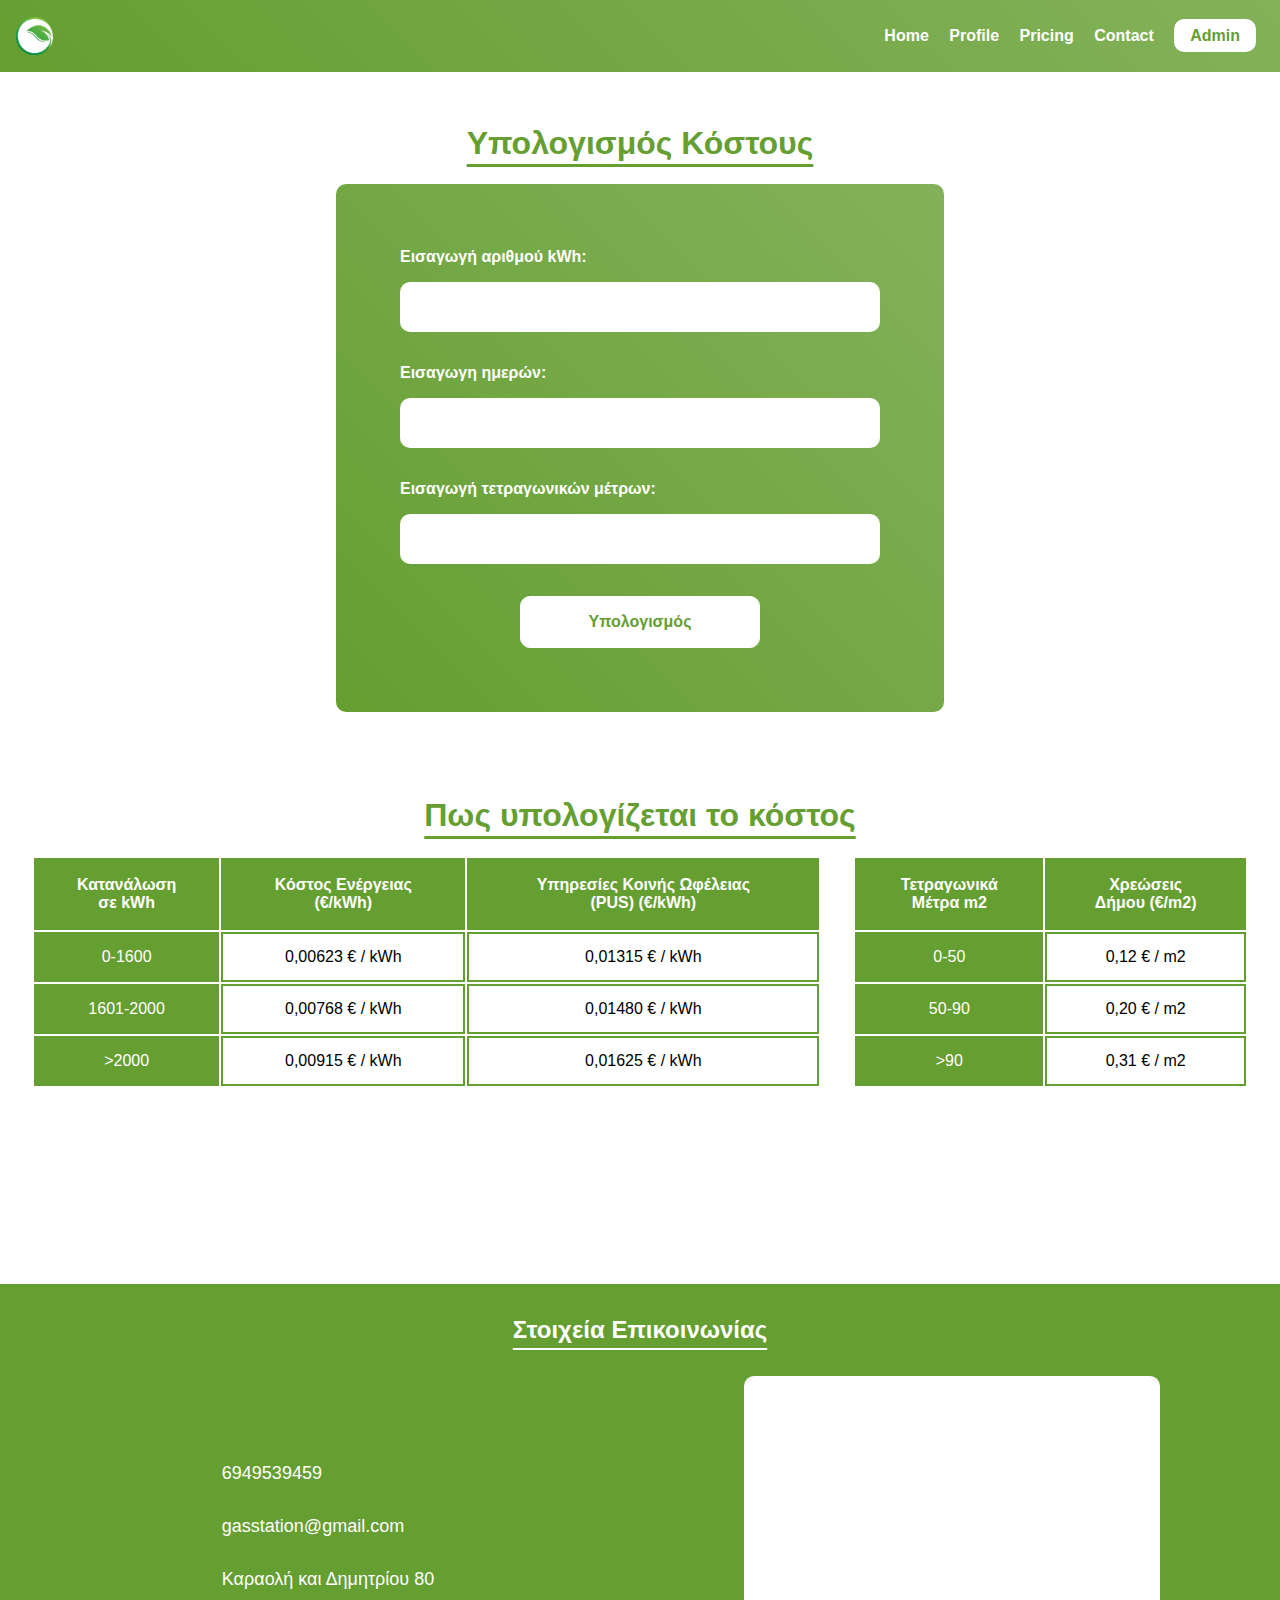
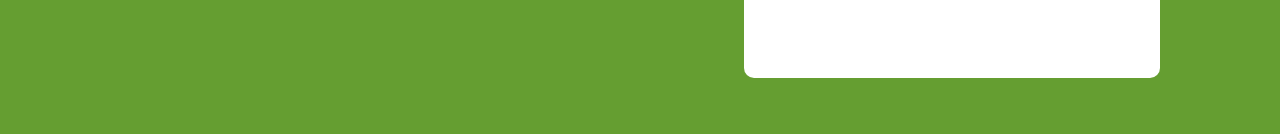
==== pages/PricingPage/pricing.html @ 4f8198ed "completed profile page and Pricing page" ====
<!DOCTYPE html>
<html lang="en">
  <head>
    <meta charset="UTF-8" />
    <meta http-equiv="X-UA-Compatible" content="IE=edge" />
    <meta name="viewport" content="width=device-width, initial-scale=1.0" />
    <link
      rel="stylesheet"
      href="https://cdnjs.cloudflare.com/ajax/libs/font-awesome/6.4.0/css/all.min.css"
      integrity="sha512-iecdLmaskl7CVkqkXNQ/ZH/XLlvWZOJyj7Yy7tcenmpD1ypASozpmT/E0iPtmFIB46ZmdtAc9eNBvH0H/ZpiBw=="
      crossorigin="anonymous"
      referrerpolicy="no-referrer"
    />
    <link rel="stylesheet" href="../../reusable_components/navbar.css" />
    <link rel="stylesheet" href="pricing.css" />
    <link rel="stylesheet" href="../../reusable_components/footer.css" />
    <link rel="icon" href="../../reusable_components/logo.png" />
    <title>PUREGAS</title>
  </head>
  <body>
    <nav>
      <img src="../../reusable_components/logo.png" alt="logo" />
      <form class="links">
        <a href="/">Home</a>
        <a href="../ProfilePage/profile.html">Profile</a>
        <a href="./pricing.html">Pricing</a>
        <a href="#">Contact</a>
        <a href="#">Admin</a>
      </form>
    </nav>
    <section class="calculate-cost">
      <h1 class="title">Υπολογισμός Κόστους</h1>
      <form action="">
        <label for="kWh">Εισαγωγή αριθμού kWh: </label>
        <input type="number" id="kWh" />
        <label for="days">Εισαγωγη ημερών:</label>
        <input type="number" id="days" />
        <label for="m2">Εισαγωγή τετραγωνικών μέτρων: </label>
        <input type="number" id="m2" />
        <button type="submit">Υπολογισμός</button>
      </form>
    </section>
    <section class="cost-calculation">
      <h1 class="title">Πως υπολογίζεται το κόστος</h1>
      <div class="tables">
        <table>
          <tr>
            <th>
              Κατανάλωση<br />
              σε kWh
            </th>
            <th>
              Κόστος Ενέργειας<br />
              (€/kWh)
            </th>
            <th>
              Υπηρεσίες Κοινής Ωφέλειας<br />
              (PUS) (€/kWh)
            </th>
          </tr>
          <tr>
            <td>0-1600</td>
            <td>0,00623 € / kWh</td>
            <td>0,01315 € / kWh</td>
          </tr>
          <tr>
            <td>1601-2000</td>
            <td>0,00768 € / kWh</td>
            <td>0,01480 € / kWh</td>
          </tr>
          <tr>
            <td>>2000</td>
            <td>0,00915 € / kWh</td>
            <td>0,01625 € / kWh</td>
          </tr>
        </table>
        <table>
          <tr>
            <th>
              Τετραγωνικά<br />
              Μέτρα m2
            </th>
            <th>
              Χρεώσεις<br />
              Δήμου (€/m2)
            </th>
          </tr>
          <tr>
            <td>0-50</td>
            <td>0,12 € / m2</td>
          </tr>
          <tr>
            <td>50-90</td>
            <td>0,20 € / m2</td>
          </tr>
          <tr>
            <td>>90</td>
            <td>0,31 € / m2</td>
          </tr>
        </table>
      </div>
    </section>
    <footer>
      <h1>Στοιχεία Επικοινωνίας</h1>
      <div class="footer-container">
        <div class="info-container">
          <a class="info">
            <i class="fa-solid fa-phone"></i>
            <span>6949539459</span>
          </a>
          <a class="info">
            <i class="fa-solid fa-envelope"></i>
            <span>gasstation@gmail.com</span>
          </a>
          <a class="info">
            <i class="fa-solid fa-location-dot"></i>
            <span>Καραολή και Δημητρίου 80</span>
          </a>
        </div>

        <iframe
          frameborder="0"
          src="https://maps.google.com/maps?width=100%25&amp;height=600&amp;hl=en&amp;q=%CE%9A%CE%B1%CF%81%CE%B1%CE%BF%CE%BB%CE%AE%20%CE%BA%CE%B1%CE%B9%20%CE%94%CE%B7%CE%BC%CE%B7%CF%84%CF%81%CE%AF%CE%BF%CF%85%2080+(My%20Business%20Name)&amp;t=&amp;z=14&amp;ie=UTF8&amp;iwloc=B&amp;output=embed"
        ></iframe>
      </div>
    </footer>
  </body>
</html>
---- reusable_components/navbar.css ----
nav {
  width: 100%;
  height: 8vh;
  display: flex;
  align-items: center;
  justify-content: space-between;
  background: linear-gradient(
    45deg,
    rgb(101, 158, 49),
    rgba(101, 158, 49, 0.8)
  );
  padding: 0 1rem;
  box-sizing: border-box;
  font-family: sans-serif;
}
nav img {
  width: 3%;
}

nav a {
  text-decoration: none;
  color: white;
  font-weight: bold;
  margin: 0 0.5rem;
}
.links :last-child {
  background-color: white;
  color: #659e31;
  padding: 0.5rem 1rem;
  border-radius: 10px;
}
---- pages/PricingPage/pricing.css ----
body {
  margin: 0;
  font-family: sans-serif;
}

section {
  min-height: 60vh;
}

.title {
  width: 100%;
  text-align: center;
  text-decoration: underline;
  text-underline-offset: 10px;
}

.calculate-cost {
  color: #659e31;
  display: flex;
  flex-direction: column;
  align-items: center;
  padding: 2rem;
  box-sizing: border-box;
}

.calculate-cost form {
  display: flex;
  flex-direction: column;
  background: linear-gradient(
    45deg,
    rgb(101, 158, 49),
    rgba(101, 158, 49, 0.8)
  );
  width: 50%;
  box-sizing: border-box;
  padding: 4rem;
  color: white;
  border-radius: 10px;
}

.calculate-cost label {
  font-weight: bold;
  margin-bottom: 1rem;
}
.calculate-cost form input {
  margin-bottom: 2rem;
  border: none;
  padding: 1rem;
  outline: none;
  font-size: 1rem;
  border-radius: 10px;
}

.calculate-cost form input::-webkit-inner-spin-button,
.calculate-cost form input::-webkit-outer-spin-button {
  -webkit-appearance: none;
}

.calculate-cost form button {
  border: none;
  background-color: white;
  color: #659e31;
  width: 50%;
  align-self: center;
  padding: 1rem;
  font-weight: bolder;
  font-size: 1rem;
  border-radius: 10px;
  cursor: pointer;
  border: 1px solid white;
}

.calculate-cost form button:hover {
  background-color: transparent;
  color: white;
}

.cost-calculation {
  padding: 2rem;
  box-sizing: border-box;
}

.tables {
  display: grid;
  grid-template-columns: 2fr 1fr;
  column-gap: 2rem;
}
.cost-calculation h1 {
  color: #659e31;
}

.cost-calculation th {
  background-color: #659e31;
  color: white;
  padding: 1rem;
  text-align: center;
}

.cost-calculation tr {
  text-align: center;
}
.cost-calculation tr :first-child {
  background-color: #659e31;
  color: white;
  padding: 1rem;
}

.cost-calculation tr :not(:first-child) {
  border: 2px solid #659e31;
}
---- reusable_components/footer.css ----
footer {
  background-color: #659e31;
  color: white;
  width: 100%;
  min-height: 50vh;
  padding: 1rem;
  box-sizing: border-box;
  font-family: sans-serif;
}

footer h1 {
  color: white;
  font-size: 1.5rem;
  width: 100%;
  text-align: center;
  text-decoration: underline;
  text-underline-offset: 10px;
  margin-bottom: 2rem;
}

.footer-container {
  display: grid;
  grid-template-columns: repeat(2, 1fr);
  justify-items: center;
  align-items: center;
}

footer .info-container {
  display: flex;
  flex-direction: column;
}
footer .info {
  font-size: large;
  font-weight: 100;
  margin: 1rem 0;
}

iframe {
  width: 30vw;
  height: 30vh;
  background-color: white;
  padding: 1rem;
  border-radius: 10px;
}
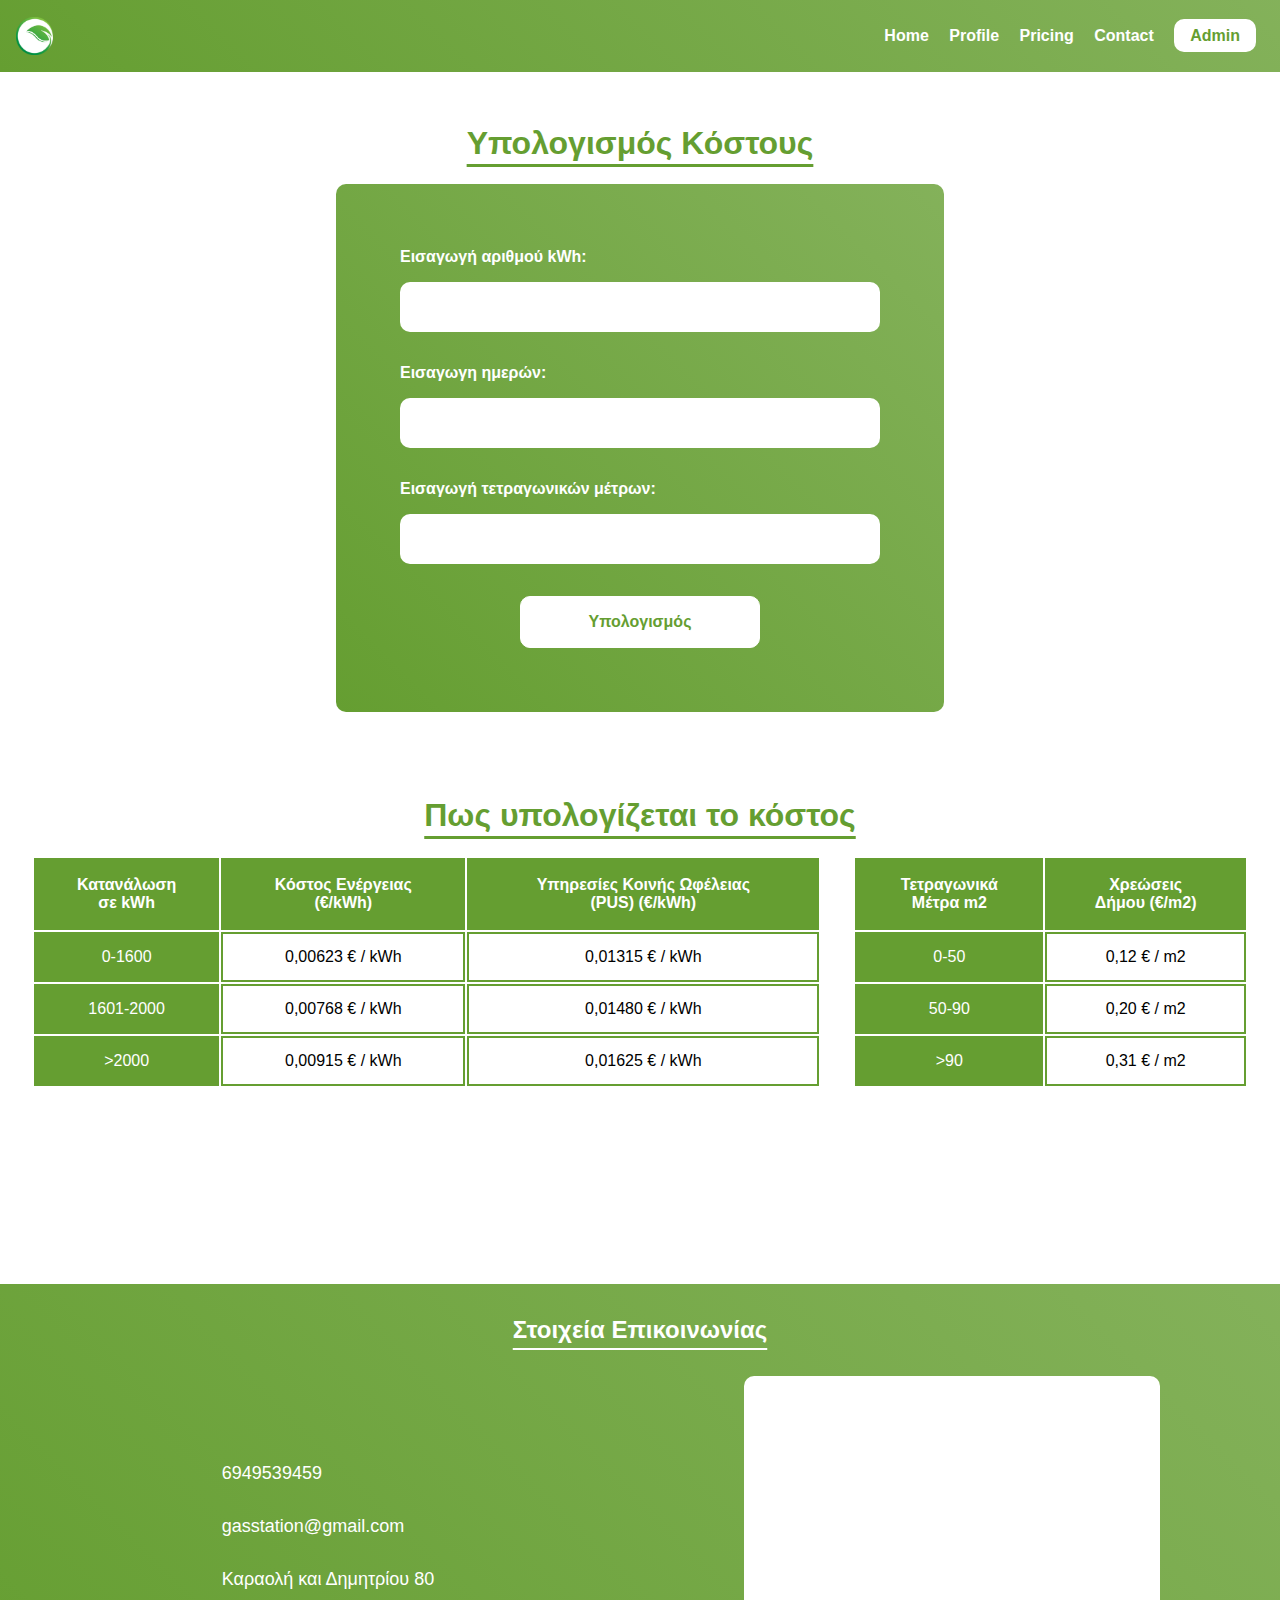
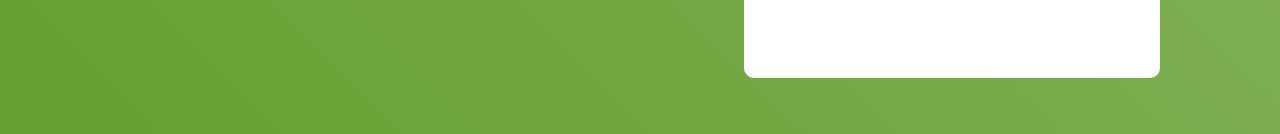
==== commit 7f4e61ad: "contact page completed" ====
--- a/pages/PricingPage/pricing.html
+++ b/pages/PricingPage/pricing.html
@@ -21,11 +21,11 @@
     <nav>
       <img src="../../reusable_components/logo.png" alt="logo" />
       <form class="links">
-        <a href="/">Home</a>
+        <a href="../../index.html">Home</a>
         <a href="../ProfilePage/profile.html">Profile</a>
         <a href="./pricing.html">Pricing</a>
-        <a href="#">Contact</a>
-        <a href="#">Admin</a>
+        <a href="../ContactPage/contact.html">Contact</a>
+        <a href="../AdminPage/admin.html">Admin</a>
       </form>
     </nav>
     <section class="calculate-cost">
--- a/reusable_components/footer.css
+++ b/reusable_components/footer.css
@@ -1,5 +1,9 @@
 footer {
-  background-color: #659e31;
+  background: linear-gradient(
+    45deg,
+    rgb(101, 158, 49),
+    rgba(101, 158, 49, 0.8)
+  );
   color: white;
   width: 100%;
   min-height: 50vh;
